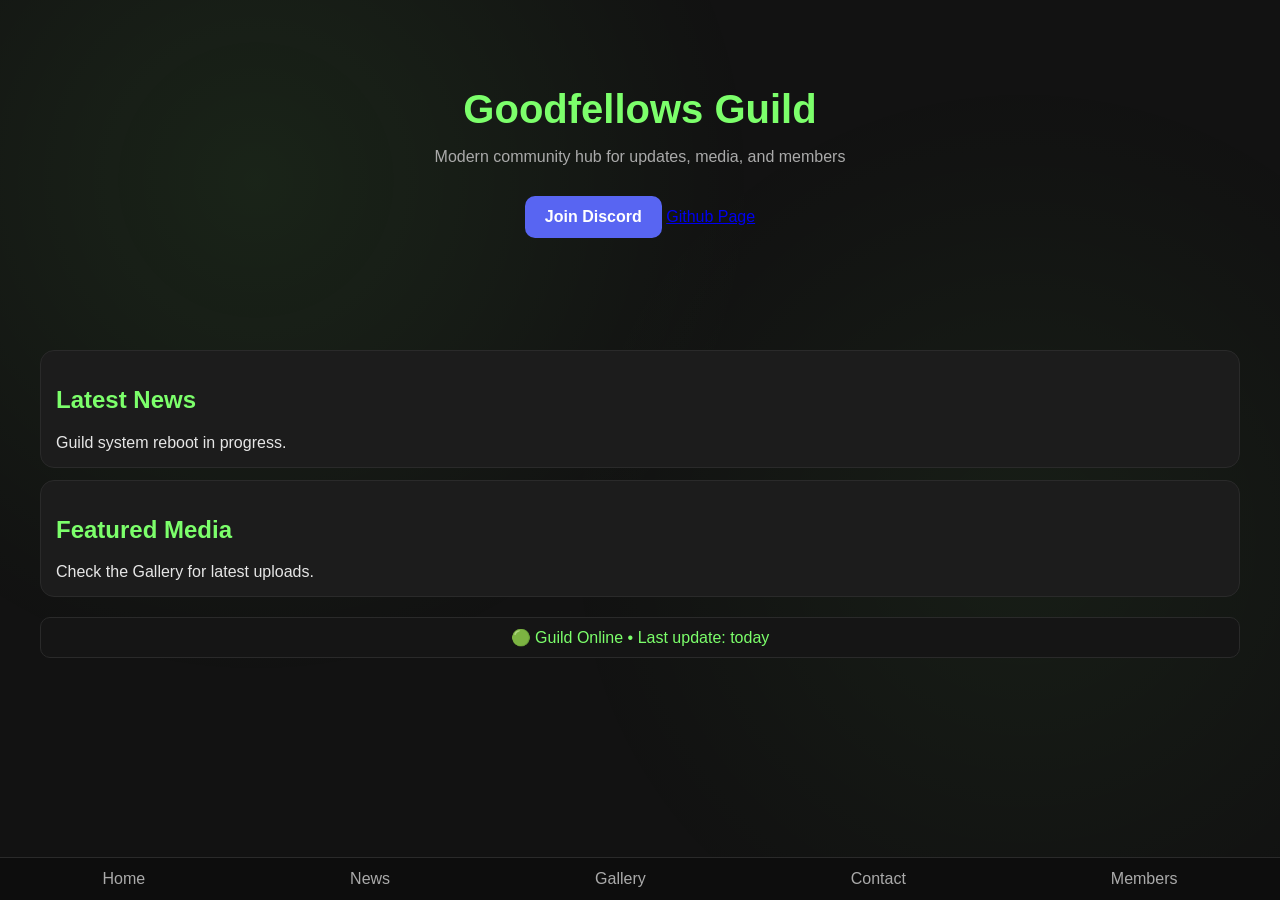
==== index.html @ 804a7d3b "Update index.html" ====
<!DOCTYPE html>
<html>
<head>
    <title>Guild Home</title>
    <link rel="stylesheet" href="style.css">
    <link rel="icon" href="icon.png" type="image/png">
</head>
<body>

<div class="hero">
    <h1>Goodfellows Guild</h1>
    <p>Modern community hub for updates, media, and members</p>

    <a class="discord-button" href="https://discord.gg/YOUR_LINK" target="_blank">
        Join Discord
    </a>
    <a class="github-button" href="https://github.com/YOUR_USERNAME/YOUR_REPO" target="_blank">
    Github Page
</a>
</div>

<div class="page">

    <div class="card">
        <h2>Latest News</h2>
        Guild system reboot in progress.
    </div>

    <div class="card">
        <h2>Featured Media</h2>
        Check the Gallery for latest uploads.
    </div>

    <div class="status-bar">
        🟢 Guild Online • Last update: today
    </div>

</div>

<!-- BOTTOM NAV (ONLY NAVIGATION ON ENTIRE SITE) -->
<div class="bottom-nav">
    <a href="index.html">Home</a>
    <a href="news.html">News</a>
    <a href="gallery.html">Gallery</a>
    <a href="contact.html">Contact</a>
    <a href="members.html">Members</a>
</div>

</body>
</html>
---- style.css ----
body {
    margin: 0;
    font-family: Arial, sans-serif;
    background: #121212;
    color: #e6e6e6;
}

/* Top content spacing */
.page {
    padding: 40px;
}

/* Header title style */
h1, h2 {
    color: #7CFF6B;
}

/* Cards */
.card {
    background: #1c1c1c;
    border: 1px solid #2a2a2a;
    border-radius: 12px;
    padding: 15px;
    margin: 10px 0;
    transition: 0.25s ease;
}

.card:hover {
    transform: scale(1.03);
    border-color: #7CFF6B;
}

/* Bottom navigation (ONLY NAV ON SITE) */
.bottom-nav {
    position: fixed;
    bottom: 0;
    width: 100%;
    background: #0d0d0d;
    border-top: 1px solid #2a2a2a;
    display: flex;
    justify-content: space-around;
    padding: 12px 0;
}

.bottom-nav a {
    color: #aaa;
    text-decoration: none;
    transition: 0.2s;
}

.bottom-nav a:hover {
    color: #7CFF6B;
    transform: scale(1.1);
}

/* Gallery scroll section */
.scroll-container {
    display: flex;
    overflow-x: auto;
    gap: 15px;
    padding: 10px;
}

.media-card {
    min-width: 250px;
    background: #1c1c1c;
    border-radius: 12px;
    padding: 10px;
    transition: 0.3s;
}

.media-card:hover {
    transform: scale(1.05);
    border: 1px solid #7CFF6B;
}

.media-card video,
.media-card img {
    width: 100%;
    border-radius: 10px;
}

.discord-button {
    display: inline-block;
    margin-top: 10px;
    padding: 12px 18px;
    background: #5865F2; /* Discord blue */
    color: white;
    text-decoration: none;
    border-radius: 10px;
    font-weight: bold;
    transition: 0.2s ease;
}

.discord-button:hover {
    background: #4752c4;
    transform: scale(1.05);
}


/* ===== GLOBAL ANIMATION BASE ===== */
body {
    opacity: 0;
    animation: pageLoad 0.6s ease forwards;
}

@keyframes pageLoad {
    to { opacity: 1; }
}

/* ===== SOFT ANIMATED BACKGROUND ===== */
body::before {
    content: "";
    position: fixed;
    top: 0;
    left: 0;
    width: 100%;
    height: 100%;
    background: radial-gradient(circle at 20% 20%, rgba(124,255,107,0.08), transparent 40%),
                radial-gradient(circle at 80% 60%, rgba(124,255,107,0.05), transparent 40%);
    z-index: -1;
    animation: bgMove 10s infinite alternate ease-in-out;
}

@keyframes bgMove {
    from { transform: scale(1); }
    to { transform: scale(1.1); }
}

/* ===== IMPROVED CARDS ===== */
.card {
    background: #1c1c1c;
    border: 1px solid #2a2a2a;
    border-radius: 14px;
    padding: 15px;
    margin: 12px 0;
    transition: 0.25s ease;
}

.card:hover {
    transform: translateY(-5px) scale(1.02);
    border-color: #7CFF6B;
    box-shadow: 0 0 15px rgba(124,255,107,0.15);
}

/* ===== HERO SECTION (HOME ONLY) ===== */
.hero {
    padding: 60px 20px;
    text-align: center;
}

.hero h1 {
    font-size: 40px;
    margin-bottom: 10px;
}

.hero p {
    color: #aaa;
    margin-bottom: 20px;
}

/* ===== DISCORD BUTTON (ENHANCED) ===== */
.discord-button {
    display: inline-block;
    padding: 12px 20px;
    background: #5865F2;
    color: white;
    text-decoration: none;
    border-radius: 10px;
    font-weight: bold;
    transition: 0.2s ease;
}

.discord-button:hover {
    transform: scale(1.08);
    box-shadow: 0 0 15px rgba(88,101,242,0.4);
}

/* ===== LIVE STATUS BAR ===== */
.status-bar {
    background: #151515;
    border: 1px solid #2a2a2a;
    padding: 10px;
    text-align: center;
    color: #7CFF6B;
    margin-top: 20px;
    border-radius: 10px;
}

/* ===== BOTTOM NAV IMPROVED ===== */
.bottom-nav {
    position: fixed;
    bottom: 0;
    width: 100%;
    background: #0d0d0d;
    border-top: 1px solid #2a2a2a;
    display: flex;
    justify-content: space-around;
    padding: 12px 0;
    backdrop-filter: blur(10px);
}

.bottom-nav a {
    color: #aaa;
    text-decoration: none;
    transition: 0.2s;
}

.bottom-nav a:hover {
    color: #7CFF6B;
    transform: translateY(-2px);
}

/* ===== GALLERY SCROLL AREA ===== */
.scroll-container {
    display: flex;
    overflow-x: auto;
    gap: 15px;
    padding: 10px 0;
}

/* Hide scrollbar (clean look) */
.scroll-container::-webkit-scrollbar {
    height: 6px;
}

.scroll-container::-webkit-scrollbar-thumb {
    background: #2a2a2a;
    border-radius: 10px;
}

/* MEDIA CARD */
.media-card {
    min-width: 260px;
    background: #1c1c1c;
    border-radius: 12px;
    padding: 10px;
    transition: 0.25s ease;
    border: 1px solid #2a2a2a;
}

.media-card:hover {
    transform: scale(1.05);
    border-color: #7CFF6B;
    box-shadow: 0 0 12px rgba(124,255,107,0.15);
}

.media-card video,
.media-card img {
    width: 100%;
    border-radius: 10px;
}

.media-card p {
    margin-top: 8px;
    font-size: 14px;
    color: #bbb;
}

/* ===== MEMBERS GRID ===== */
.members-grid {
    display: flex;
    flex-wrap: wrap;
    gap: 15px;
}

/* MEMBER CARD */
.member-card {
    width: 220px;
    background: #1c1c1c;
    border: 1px solid #2a2a2a;
    border-radius: 12px;
    padding: 15px;
    text-align: center;
    transition: 0.25s ease;
}

.member-card:hover {
    transform: translateY(-5px) scale(1.03);
    border-color: #7CFF6B;
    box-shadow: 0 0 12px rgba(124,255,107,0.15);
}

.member-card img {
    width: 80px;
    height: 80px;
    border-radius: 50%;
    object-fit: cover;
    margin-bottom: 10px;
    border: 2px solid #7CFF6B;
}

.member-name {
    font-size: 16px;
    font-weight: bold;
}

.member-rank {
    font-size: 13px;
    color: #7CFF6B;
    margin-top: 5px;
}
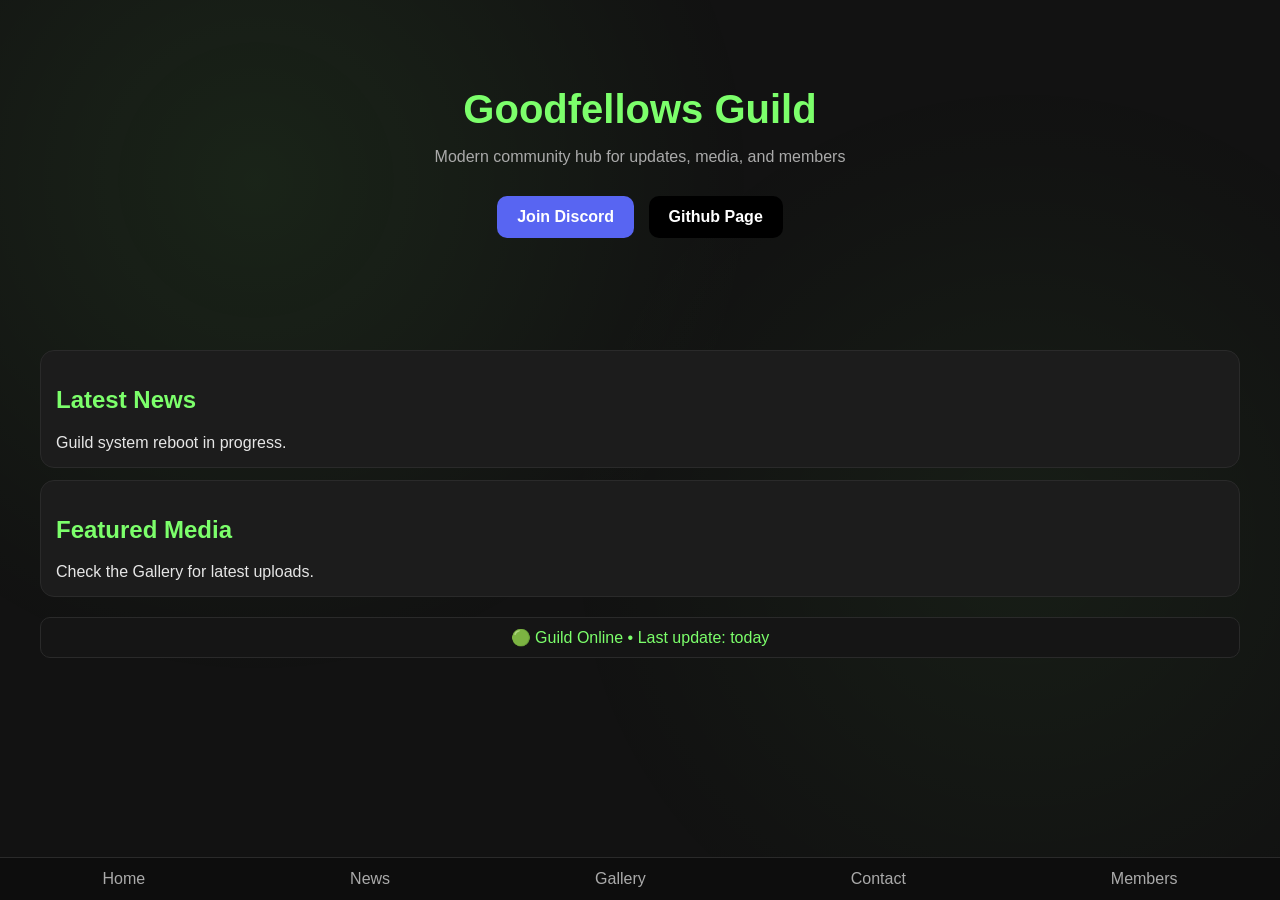
==== commit db6d59e0: "Update index.html" ====
--- a/index.html
+++ b/index.html
@@ -11,7 +11,7 @@
     <h1>Goodfellows Guild</h1>
     <p>Modern community hub for updates, media, and members</p>
 
-    <a class="discord-button" href="https://discord.gg/YOUR_LINK" target="_blank">
+    <a class="discord-button" href="https://discord.gg/abSggQTTCz" target="_blank">
         Join Discord
     </a>
     <a class="github-button" href="https://github.com/YOUR_USERNAME/YOUR_REPO" target="_blank">
--- a/style.css
+++ b/style.css
@@ -300,3 +300,20 @@
     color: #7CFF6B;
     margin-top: 5px;
 }
+
+.github-button {
+    display: inline-block;
+    margin-left: 10px;
+    padding: 12px 20px;
+    background: #000000;
+    color: white;
+    text-decoration: none;
+    border-radius: 10px;
+    font-weight: bold;
+    transition: 0.2s ease;
+}
+
+.github-button:hover {
+    transform: scale(1.08);
+    box-shadow: 0 0 15px rgba(255,255,255,0.2);
+}
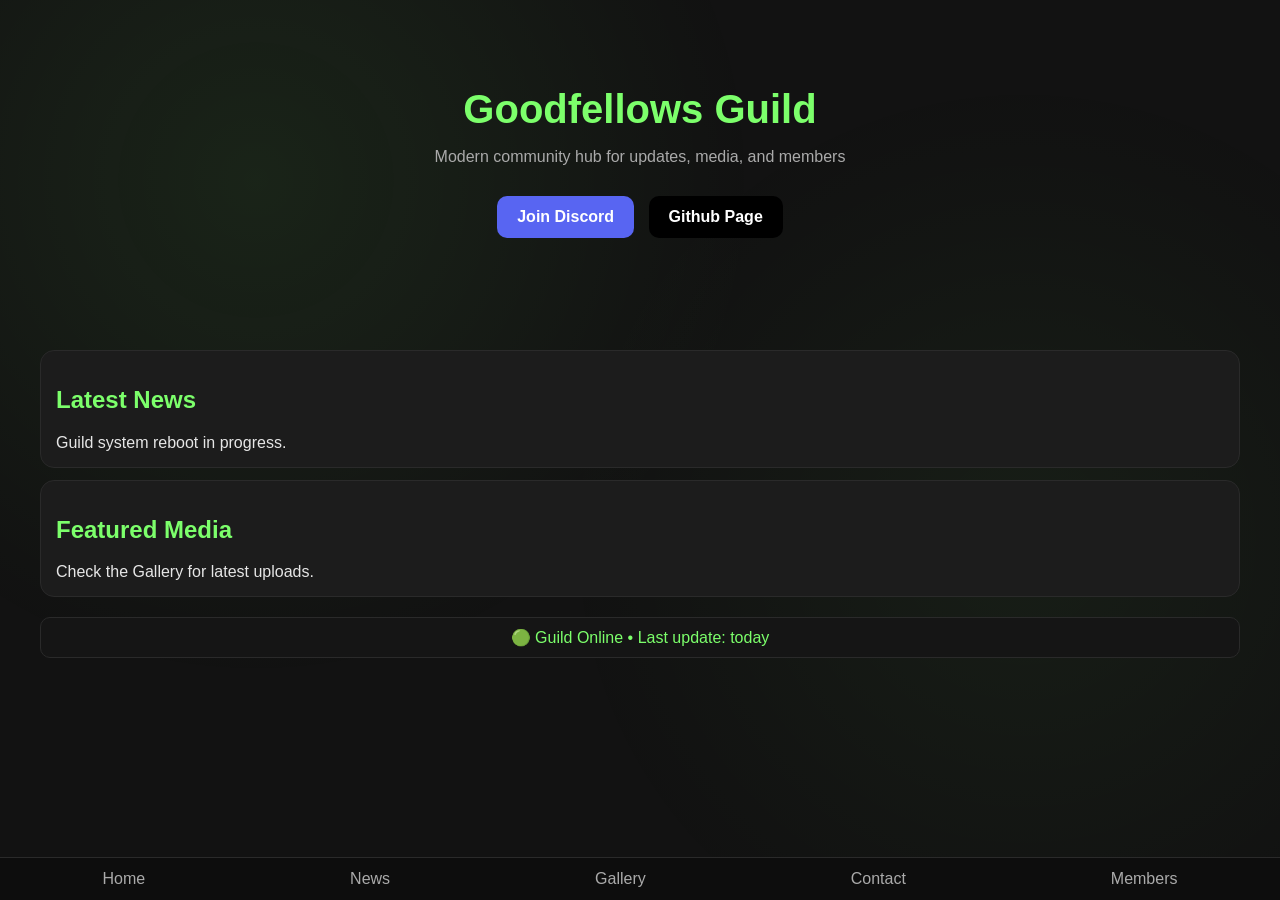
==== commit 6bd29cc1: "Update index.html" ====
--- a/index.html
+++ b/index.html
@@ -14,7 +14,7 @@
     <a class="discord-button" href="https://discord.gg/abSggQTTCz" target="_blank">
         Join Discord
     </a>
-    <a class="github-button" href="https://github.com/YOUR_USERNAME/YOUR_REPO" target="_blank">
+    <a class="github-button" href="https://github.com/Rytedd/Goodfellows-Guild-Remastered" target="_blank">
     Github Page
 </a>
 </div>
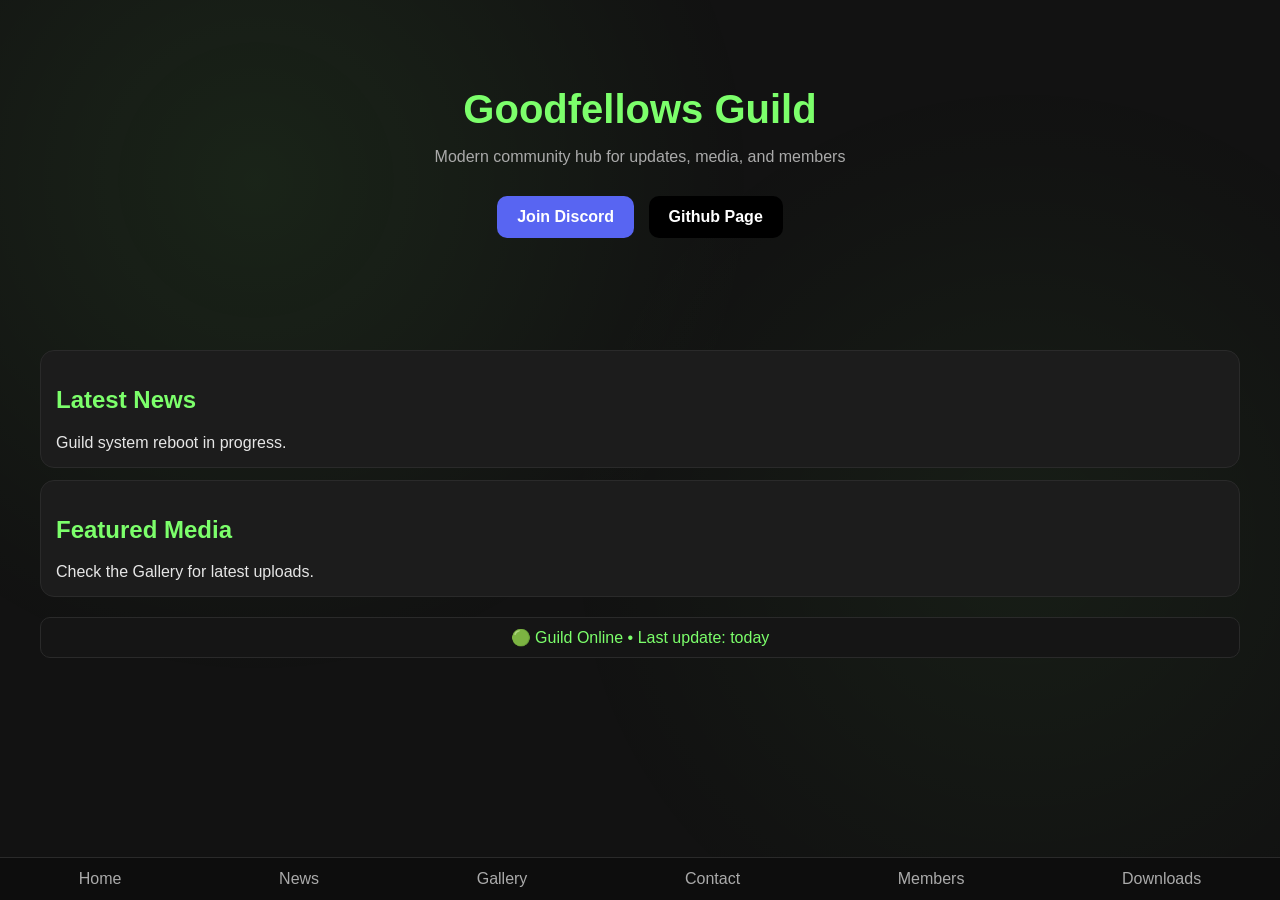
==== commit 0c5fda7f: "Update index.html" ====
--- a/index.html
+++ b/index.html
@@ -44,6 +44,7 @@
     <a href="gallery.html">Gallery</a>
     <a href="contact.html">Contact</a>
     <a href="members.html">Members</a>
+    <a href="downloads.html">Downloads</a>
 </div>
 
 </body>
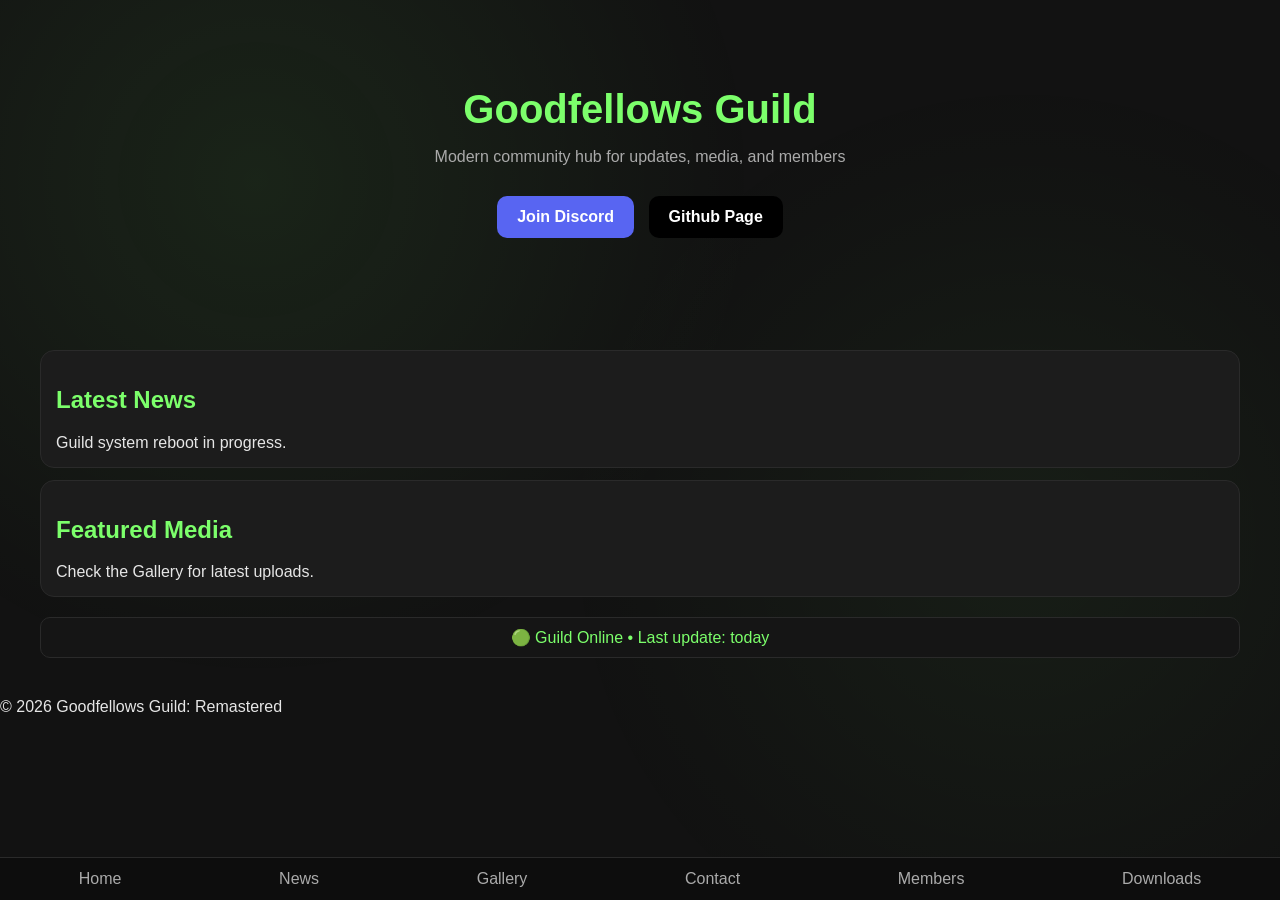
==== commit c7857099: "Update index.html" ====
--- a/index.html
+++ b/index.html
@@ -3,7 +3,7 @@
 <head>
     <title>Guild Home</title>
     <link rel="stylesheet" href="style.css">
-    <link rel="icon" href="icon.png" type="image/png">
+    <link rel="icon" href="images/flag.png" type="image/png">
 </head>
 <body>
 
@@ -47,5 +47,9 @@
     <a href="downloads.html">Downloads</a>
 </div>
 
+<div class="footer-text">
+    © 2026 Goodfellows Guild: Remastered
+</div>
+
 </body>
 </html>
--- a/style.css
+++ b/style.css
@@ -317,3 +317,69 @@
     transform: scale(1.08);
     box-shadow: 0 0 15px rgba(255,255,255,0.2);
 }
+
+/* ===== DOWNLOADS GRID ===== */
+.downloads-grid {
+    display: flex;
+    flex-wrap: wrap;
+    gap: 20px;
+}
+
+/* PROJECT CARD */
+.project-card {
+    width: 300px;
+    background: #1c1c1c;
+    border: 1px solid #2a2a2a;
+    border-radius: 14px;
+    padding: 15px;
+    transition: 0.25s ease;
+}
+
+.project-card:hover {
+    transform: translateY(-6px) scale(1.02);
+    border-color: #7CFF6B;
+    box-shadow: 0 0 15px rgba(124,255,107,0.15);
+}
+
+/* IMAGE */
+.project-img {
+    width: 100%;
+    height: 160px;
+    object-fit: cover;
+    border-radius: 10px;
+    margin-bottom: 10px;
+    border: 1px solid #2a2a2a;
+}
+
+/* TITLE */
+.project-title {
+    font-size: 18px;
+    font-weight: bold;
+    margin-bottom: 5px;
+    color: #fff;
+}
+
+/* DESCRIPTION */
+.project-desc {
+    font-size: 13px;
+    color: #aaa;
+    margin-bottom: 12px;
+    line-height: 1.4;
+}
+
+/* DOWNLOAD BUTTON */
+.download-btn {
+    display: inline-block;
+    padding: 10px 14px;
+    background: #7CFF6B;
+    color: black;
+    font-weight: bold;
+    text-decoration: none;
+    border-radius: 8px;
+    transition: 0.2s ease;
+}
+
+.download-btn:hover {
+    transform: scale(1.05);
+    background: #5eea50;
+}
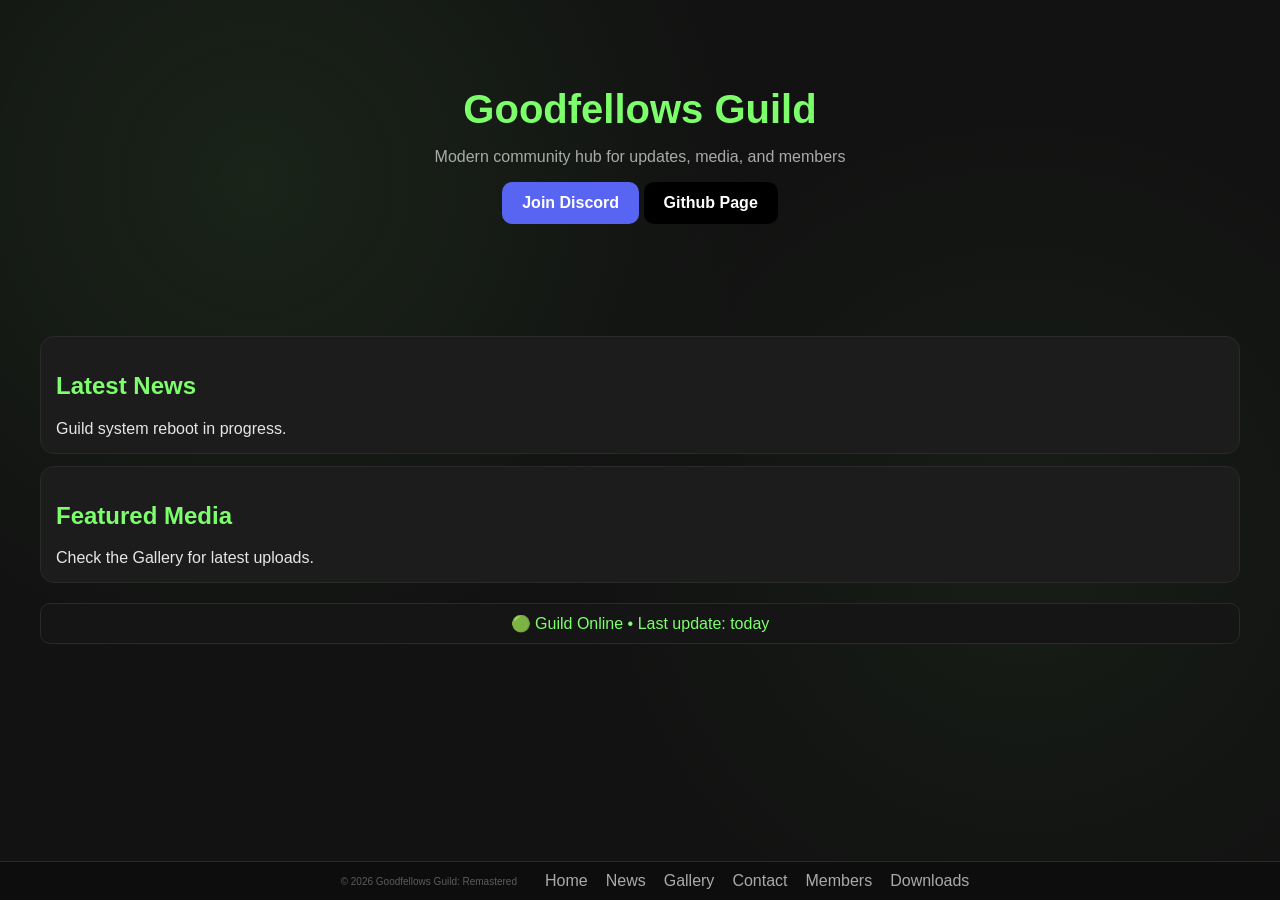
==== commit 2884a06f: "Update index.html" ====
--- a/index.html
+++ b/index.html
@@ -39,16 +39,18 @@
 
 <!-- BOTTOM NAV (ONLY NAVIGATION ON ENTIRE SITE) -->
 <div class="bottom-nav">
+
+    <div class="footer-text">
+        © 2026 Goodfellows Guild: Remastered
+    </div>
+
     <a href="index.html">Home</a>
     <a href="news.html">News</a>
     <a href="gallery.html">Gallery</a>
     <a href="contact.html">Contact</a>
     <a href="members.html">Members</a>
     <a href="downloads.html">Downloads</a>
-</div>
 
-<div class="footer-text">
-    © 2026 Goodfellows Guild: Remastered
 </div>
 
 </body>
--- a/style.css
+++ b/style.css
@@ -1,114 +1,21 @@
+/* ===== BASE ===== */
 body {
     margin: 0;
     font-family: Arial, sans-serif;
     background: #121212;
     color: #e6e6e6;
-}
-
-/* Top content spacing */
-.page {
-    padding: 40px;
-}
-
-/* Header title style */
-h1, h2 {
-    color: #7CFF6B;
-}
-
-/* Cards */
-.card {
-    background: #1c1c1c;
-    border: 1px solid #2a2a2a;
-    border-radius: 12px;
-    padding: 15px;
-    margin: 10px 0;
-    transition: 0.25s ease;
-}
-
-.card:hover {
-    transform: scale(1.03);
-    border-color: #7CFF6B;
-}
-
-/* Bottom navigation (ONLY NAV ON SITE) */
-.bottom-nav {
-    position: fixed;
-    bottom: 0;
-    width: 100%;
-    background: #0d0d0d;
-    border-top: 1px solid #2a2a2a;
-    display: flex;
-    justify-content: space-around;
-    padding: 12px 0;
-}
-
-.bottom-nav a {
-    color: #aaa;
-    text-decoration: none;
-    transition: 0.2s;
-}
-
-.bottom-nav a:hover {
-    color: #7CFF6B;
-    transform: scale(1.1);
-}
-
-/* Gallery scroll section */
-.scroll-container {
-    display: flex;
-    overflow-x: auto;
-    gap: 15px;
-    padding: 10px;
-}
-
-.media-card {
-    min-width: 250px;
-    background: #1c1c1c;
-    border-radius: 12px;
-    padding: 10px;
-    transition: 0.3s;
-}
-
-.media-card:hover {
-    transform: scale(1.05);
-    border: 1px solid #7CFF6B;
-}
-
-.media-card video,
-.media-card img {
-    width: 100%;
-    border-radius: 10px;
-}
-
-.discord-button {
-    display: inline-block;
-    margin-top: 10px;
-    padding: 12px 18px;
-    background: #5865F2; /* Discord blue */
-    color: white;
-    text-decoration: none;
-    border-radius: 10px;
-    font-weight: bold;
-    transition: 0.2s ease;
-}
-
-.discord-button:hover {
-    background: #4752c4;
-    transform: scale(1.05);
-}
-
-
-/* ===== GLOBAL ANIMATION BASE ===== */
-body {
+
+    padding-bottom: 90px; /* space for fixed bottom nav */
     opacity: 0;
     animation: pageLoad 0.6s ease forwards;
 }
 
+/* fade in */
 @keyframes pageLoad {
     to { opacity: 1; }
 }
 
-/* ===== SOFT ANIMATED BACKGROUND ===== */
+/* background effect */
 body::before {
     content: "";
     position: fixed;
@@ -119,15 +26,19 @@
     background: radial-gradient(circle at 20% 20%, rgba(124,255,107,0.08), transparent 40%),
                 radial-gradient(circle at 80% 60%, rgba(124,255,107,0.05), transparent 40%);
     z-index: -1;
-    animation: bgMove 10s infinite alternate ease-in-out;
-}
-
-@keyframes bgMove {
-    from { transform: scale(1); }
-    to { transform: scale(1.1); }
-}
-
-/* ===== IMPROVED CARDS ===== */
+}
+
+/* ===== PAGE LAYOUT ===== */
+.page {
+    padding: 40px;
+}
+
+/* headings */
+h1, h2 {
+    color: #7CFF6B;
+}
+
+/* ===== CARDS ===== */
 .card {
     background: #1c1c1c;
     border: 1px solid #2a2a2a;
@@ -143,23 +54,7 @@
     box-shadow: 0 0 15px rgba(124,255,107,0.15);
 }
 
-/* ===== HERO SECTION (HOME ONLY) ===== */
-.hero {
-    padding: 60px 20px;
-    text-align: center;
-}
-
-.hero h1 {
-    font-size: 40px;
-    margin-bottom: 10px;
-}
-
-.hero p {
-    color: #aaa;
-    margin-bottom: 20px;
-}
-
-/* ===== DISCORD BUTTON (ENHANCED) ===== */
+/* ===== DISCORD BUTTON ===== */
 .discord-button {
     display: inline-block;
     padding: 12px 20px;
@@ -172,46 +67,54 @@
 }
 
 .discord-button:hover {
-    transform: scale(1.08);
+    transform: scale(1.05);
     box-shadow: 0 0 15px rgba(88,101,242,0.4);
 }
 
-/* ===== LIVE STATUS BAR ===== */
+/* ===== GITHUB BUTTON ===== */
+.github-button {
+    display: inline-block;
+    padding: 12px 20px;
+    background: #000;
+    color: white;
+    text-decoration: none;
+    border-radius: 10px;
+    font-weight: bold;
+    transition: 0.2s ease;
+}
+
+.github-button:hover {
+    transform: scale(1.05);
+    box-shadow: 0 0 15px rgba(255,255,255,0.2);
+}
+
+/* ===== HERO ===== */
+.hero {
+    padding: 60px 20px;
+    text-align: center;
+}
+
+.hero h1 {
+    font-size: 40px;
+    margin-bottom: 10px;
+}
+
+.hero p {
+    color: #aaa;
+}
+
+/* ===== STATUS BAR ===== */
 .status-bar {
     background: #151515;
     border: 1px solid #2a2a2a;
     padding: 10px;
     text-align: center;
     color: #7CFF6B;
+    border-radius: 10px;
     margin-top: 20px;
-    border-radius: 10px;
-}
-
-/* ===== BOTTOM NAV IMPROVED ===== */
-.bottom-nav {
-    position: fixed;
-    bottom: 0;
-    width: 100%;
-    background: #0d0d0d;
-    border-top: 1px solid #2a2a2a;
-    display: flex;
-    justify-content: space-around;
-    padding: 12px 0;
-    backdrop-filter: blur(10px);
-}
-
-.bottom-nav a {
-    color: #aaa;
-    text-decoration: none;
-    transition: 0.2s;
-}
-
-.bottom-nav a:hover {
-    color: #7CFF6B;
-    transform: translateY(-2px);
-}
-
-/* ===== GALLERY SCROLL AREA ===== */
+}
+
+/* ===== GALLERY ===== */
 .scroll-container {
     display: flex;
     overflow-x: auto;
@@ -219,7 +122,6 @@
     padding: 10px 0;
 }
 
-/* Hide scrollbar (clean look) */
 .scroll-container::-webkit-scrollbar {
     height: 6px;
 }
@@ -229,42 +131,38 @@
     border-radius: 10px;
 }
 
-/* MEDIA CARD */
 .media-card {
     min-width: 260px;
     background: #1c1c1c;
     border-radius: 12px;
     padding: 10px;
-    transition: 0.25s ease;
-    border: 1px solid #2a2a2a;
+    border: 1px solid #2a2a2a;
+    transition: 0.25s ease;
 }
 
 .media-card:hover {
     transform: scale(1.05);
     border-color: #7CFF6B;
-    box-shadow: 0 0 12px rgba(124,255,107,0.15);
-}
-
-.media-card video,
-.media-card img {
+}
+
+.media-card img,
+.media-card video {
     width: 100%;
     border-radius: 10px;
 }
 
 .media-card p {
-    margin-top: 8px;
-    font-size: 14px;
+    font-size: 13px;
     color: #bbb;
 }
 
-/* ===== MEMBERS GRID ===== */
+/* ===== MEMBERS ===== */
 .members-grid {
     display: flex;
     flex-wrap: wrap;
     gap: 15px;
 }
 
-/* MEMBER CARD */
 .member-card {
     width: 220px;
     background: #1c1c1c;
@@ -278,54 +176,31 @@
 .member-card:hover {
     transform: translateY(-5px) scale(1.03);
     border-color: #7CFF6B;
-    box-shadow: 0 0 12px rgba(124,255,107,0.15);
 }
 
 .member-card img {
     width: 80px;
     height: 80px;
     border-radius: 50%;
-    object-fit: cover;
-    margin-bottom: 10px;
     border: 2px solid #7CFF6B;
 }
 
 .member-name {
-    font-size: 16px;
     font-weight: bold;
 }
 
 .member-rank {
     font-size: 13px;
     color: #7CFF6B;
-    margin-top: 5px;
-}
-
-.github-button {
-    display: inline-block;
-    margin-left: 10px;
-    padding: 12px 20px;
-    background: #000000;
-    color: white;
-    text-decoration: none;
-    border-radius: 10px;
-    font-weight: bold;
-    transition: 0.2s ease;
-}
-
-.github-button:hover {
-    transform: scale(1.08);
-    box-shadow: 0 0 15px rgba(255,255,255,0.2);
-}
-
-/* ===== DOWNLOADS GRID ===== */
+}
+
+/* ===== DOWNLOADS ===== */
 .downloads-grid {
     display: flex;
     flex-wrap: wrap;
     gap: 20px;
 }
 
-/* PROJECT CARD */
 .project-card {
     width: 300px;
     background: #1c1c1c;
@@ -338,36 +213,25 @@
 .project-card:hover {
     transform: translateY(-6px) scale(1.02);
     border-color: #7CFF6B;
-    box-shadow: 0 0 15px rgba(124,255,107,0.15);
-}
-
-/* IMAGE */
+}
+
 .project-img {
     width: 100%;
     height: 160px;
     object-fit: cover;
     border-radius: 10px;
-    margin-bottom: 10px;
-    border: 1px solid #2a2a2a;
-}
-
-/* TITLE */
+}
+
 .project-title {
     font-size: 18px;
     font-weight: bold;
-    margin-bottom: 5px;
-    color: #fff;
-}
-
-/* DESCRIPTION */
+}
+
 .project-desc {
     font-size: 13px;
     color: #aaa;
-    margin-bottom: 12px;
-    line-height: 1.4;
-}
-
-/* DOWNLOAD BUTTON */
+}
+
 .download-btn {
     display: inline-block;
     padding: 10px 14px;
@@ -383,3 +247,44 @@
     transform: scale(1.05);
     background: #5eea50;
 }
+
+/* ===== BOTTOM NAV (FIXED CLEAN VERSION) ===== */
+.bottom-nav {
+    position: fixed;
+    bottom: 0;
+    left: 0;
+    width: 100%;
+
+    background: #0d0d0d;
+    border-top: 1px solid #2a2a2a;
+
+    display: flex;
+    justify-content: center;
+    align-items: center;
+    flex-wrap: wrap;
+
+    gap: 18px;
+    padding: 10px 15px;
+}
+
+.bottom-nav a {
+    color: #aaa;
+    text-decoration: none;
+    transition: 0.2s;
+}
+
+.bottom-nav a:hover {
+    color: #7CFF6B;
+    transform: translateY(-2px);
+}
+
+/* footer inside nav */
+.footer-text {
+    font-size: 10px;
+    opacity: 0.5;
+
+    margin-right: 10px; /* keeps spacing from Home */
+    white-space: nowrap;
+
+    color: #aaa;
+}
